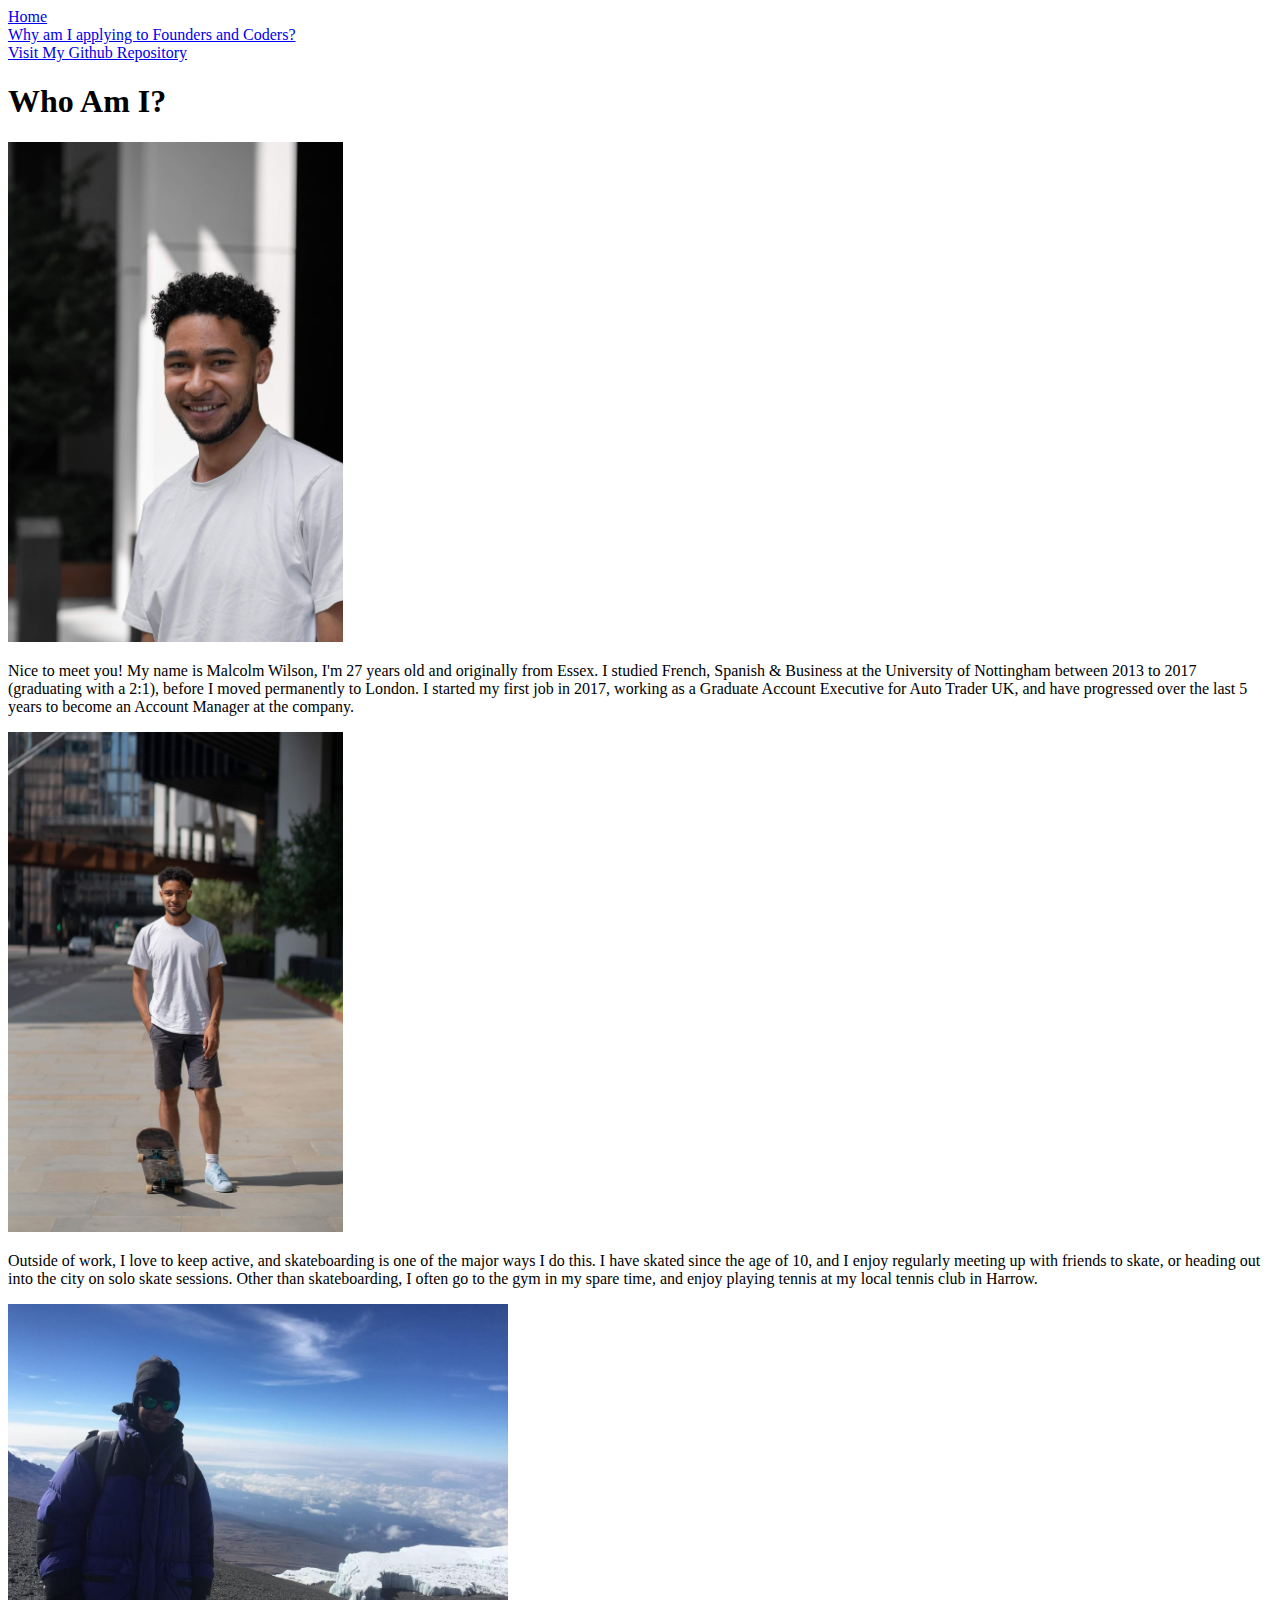
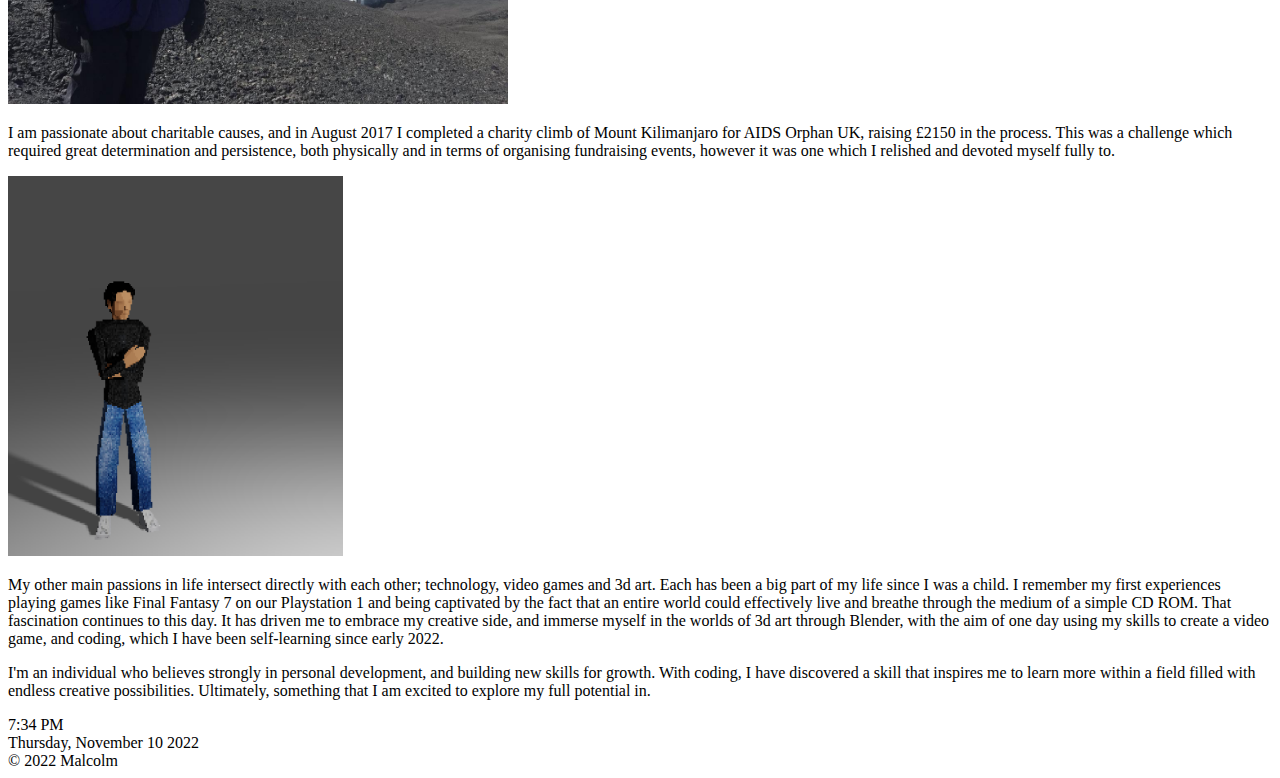
==== about-me.html @ 9d695d91 "Added about-me & why-founders pages to main" ====
<!DOCTYPE html>
<html lang="en">
<head>
    <meta charset="utf-8">
    <meta name="viewport" content="width=device-width, initial-scale=1">
    <title>About Me</title>
    <link rel="stylesheet" href="styles.css">
    <link rel="icon" href="favicon.ico">
    <script src="scripts.js" defer></script>
    <meta name="description" content="Acid Drop is a site dedicated to my hobby of skateboarding">
</head>
</html>


<body>

<header>
<nav class="navigation">
  <li class="navlink"><a href="index.html">Home</a></li>
  <li class="navlink"><a href="why-founders-coders.html">Why am I applying to Founders and Coders?</a></li>
  <li class="navlink"><a href="https://github.com/malcolmwilson8">Visit My Github Repository</a></li>
  <div class="navmenubutton" id="responsivemenu"></div>
</nav>
</header>

<section class="text">

<h1>Who Am I?</h1>

<div class="abtmeimages">
<img class="profilepic" src="profilepic.jpeg" width="335" height="500"></img>
</div>

<p>
Nice to meet you! My name is Malcolm Wilson, I'm 27 years old and originally from Essex. I studied French, Spanish & Business at the University of Nottingham
between 2013 to 2017 (graduating with a 2:1), before I moved permanently to London. I started my first job in 2017, working as a
Graduate Account Executive for Auto Trader UK, and have progressed over the last 5 years to become an Account Manager at the company.
</p>

<div class="abtmeimages">
<img class="profilepic" src="profilepic2.jpeg" width="335" height="500"></img>
</div>

<p>
Outside of work, I love to keep active, and skateboarding is one of the major ways I do this. I have skated since the age of 10, and I enjoy
regularly meeting up with friends to skate, or heading out into the city on solo skate sessions. Other than skateboarding, I often go to the 
gym in my spare time, and enjoy playing tennis at my local tennis club in Harrow.
</p>

<div class="abtmeimages">
<img class="profilepic" src="kilimanjaro1.jpg" width="500" height="400"></img>
</div>

<p>
I am passionate about charitable causes, and in August 2017 I completed a charity climb of Mount Kilimanjaro for AIDS Orphan UK, raising £2150
in the process. This was a challenge which required great determination and persistence, both physically and in terms of organising fundraising
events, however it was one which I relished and devoted myself fully to.
</p>

<div class="abtmeimages">
<img class="profilepic" src="3d.png" width="335" height="380"></img>
</div>

<p>
My other main passions in life intersect directly with each other; technology, video games and 3d art. Each has been a big part of my life since 
I was a child. I remember my first experiences playing games like Final Fantasy 7 on our Playstation 1 and being captivated by the fact that an 
entire world could effectively live and breathe through the medium of a simple CD ROM. That fascination continues to this day. It has driven me to 
embrace my creative side, and immerse myself in the worlds of 3d art through Blender, with the aim of one day using my skills to create a video game, 
and coding, which I have been self-learning since early 2022.
</p>

<p>
I'm an individual who believes strongly in personal development, and building new skills for growth. With coding, I have discovered a skill  
that inspires me to learn more within a field filled with endless creative possibilities. Ultimately, something that I am excited to explore my full potential in.
</p>

</section>

<!-- <header>
    <nav>
      <div class="nav-links">
        <ul>
          <li><a href="index.html">Home</a></li>
          <li><a href="about.html">About</a></li>
          <li><a href="https://www.youtube.com/watch?v=hl5WGykWWUc">Click to watch a cool skate video</a></li>
        </ul>
      </div>
    </nav>
  </header> -->

<footer>
    <time class="datentime">
        <div class="datetime">
          <div class="time">7:34 PM </div>
          <div class="date">Thursday, November 10 2022</div>
    </time>
    © 2022 Malcolm
</footer>

</body>
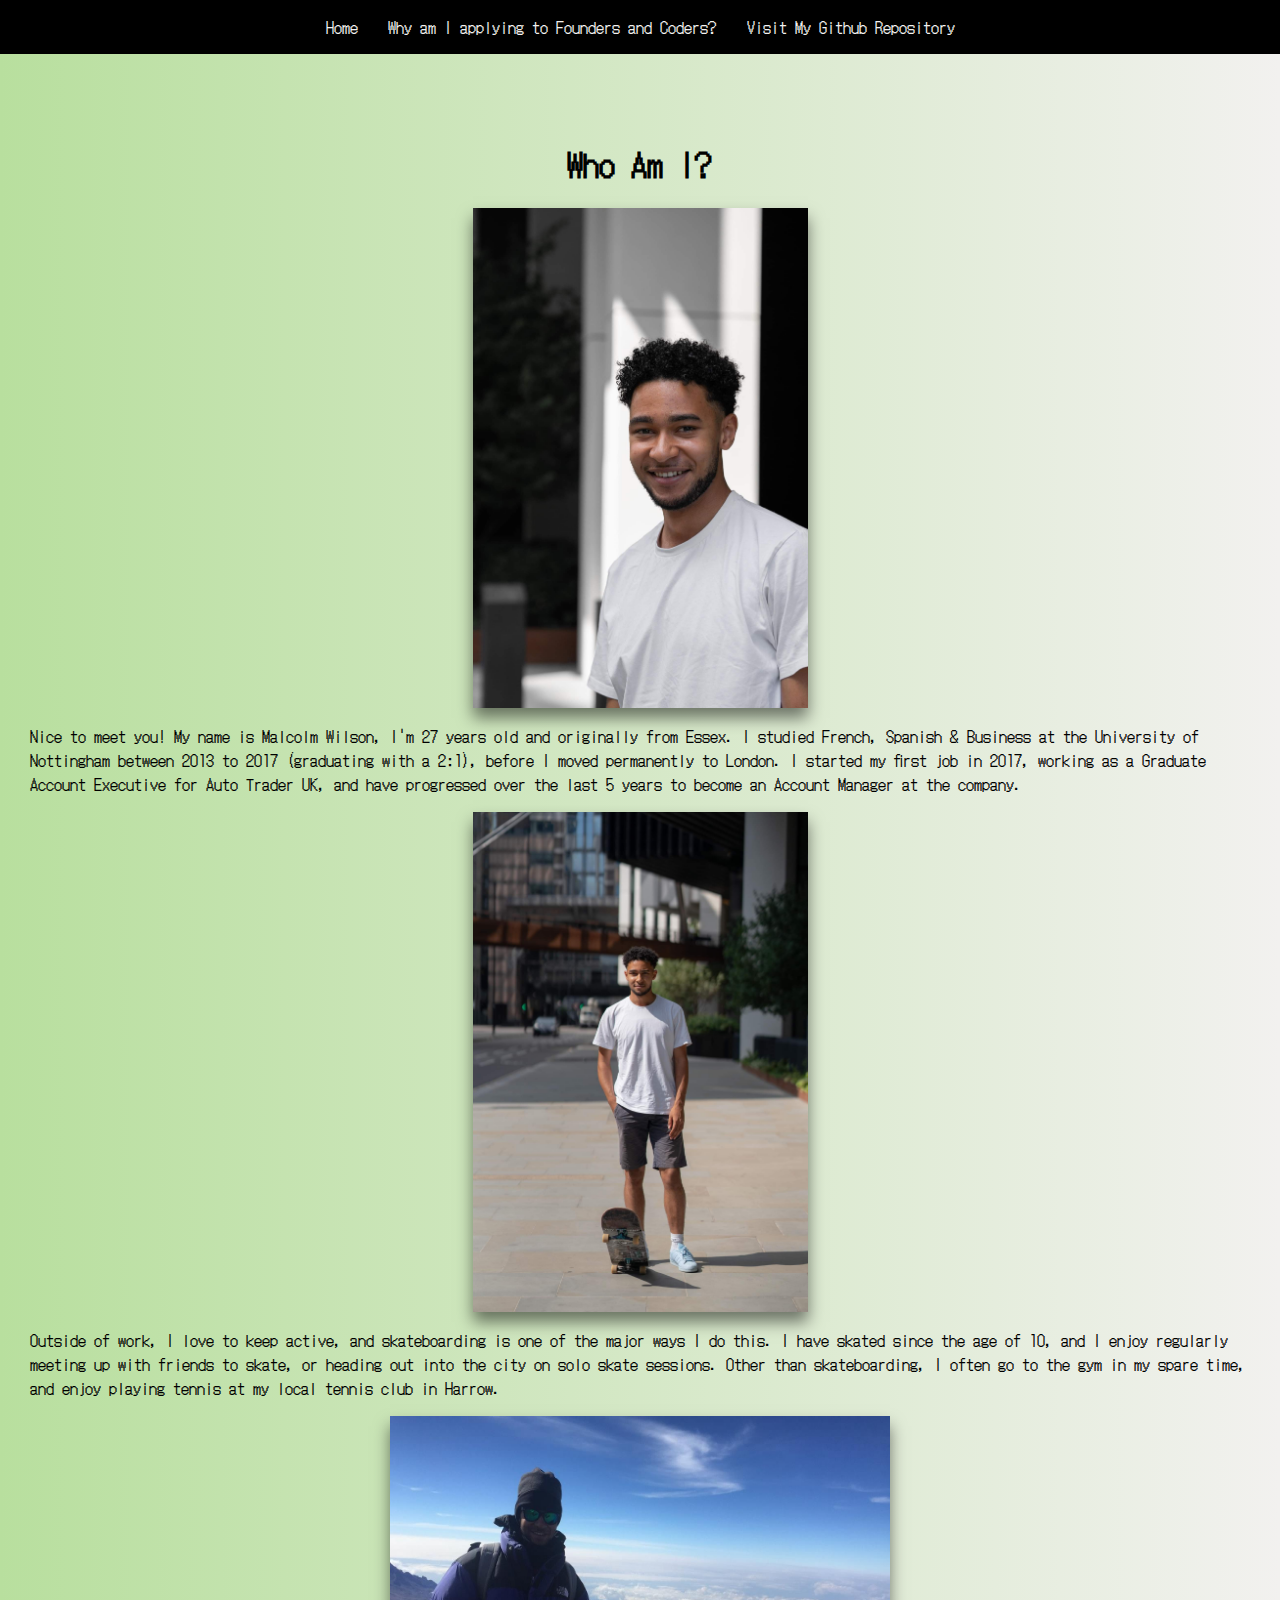
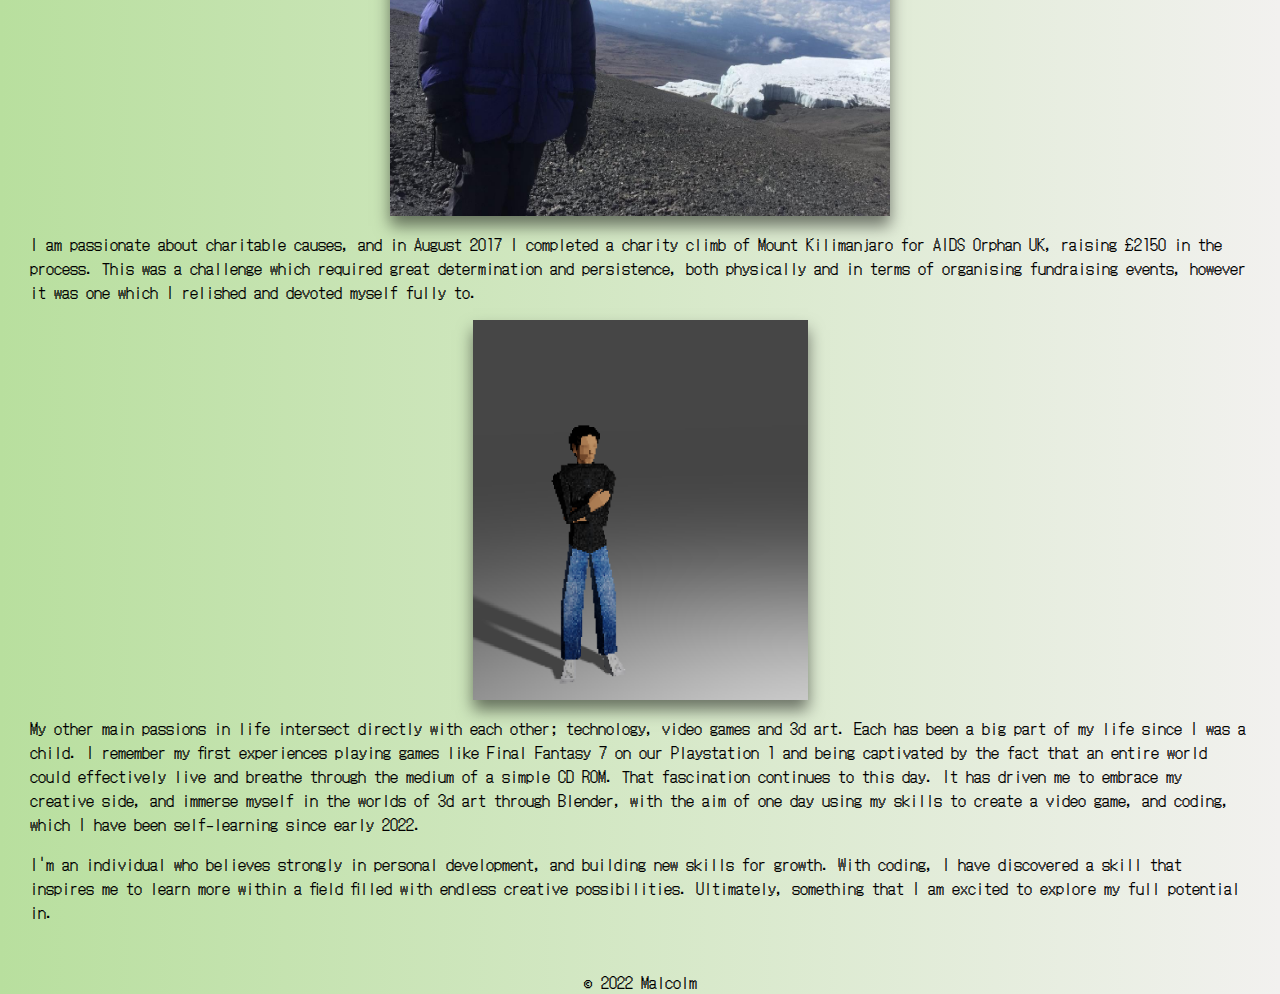
==== commit 1adeee4f: "Added about me & why founders files to main repo" ====
--- a/about-me.html
+++ b/about-me.html
@@ -76,24 +76,7 @@
 
 </section>
 
-<!-- <header>
-    <nav>
-      <div class="nav-links">
-        <ul>
-          <li><a href="index.html">Home</a></li>
-          <li><a href="about.html">About</a></li>
-          <li><a href="https://www.youtube.com/watch?v=hl5WGykWWUc">Click to watch a cool skate video</a></li>
-        </ul>
-      </div>
-    </nav>
-  </header> -->
-
 <footer>
-    <time class="datentime">
-        <div class="datetime">
-          <div class="time">7:34 PM </div>
-          <div class="date">Thursday, November 10 2022</div>
-    </time>
     © 2022 Malcolm
 </footer>
 
--- a/styles.css
+++ b/styles.css
@@ -0,0 +1,155 @@
+@import url('https://fonts.googleapis.com/css2?family=DotGothic16&display=swap');
+
+html{
+    background: linear-gradient(to right, #b8df9e,#f2f1ef);
+    font-family: DotGothic16;
+}
+
+div.abtmeimages{
+    display: flex;
+    justify-content: center;
+}
+
+.profilepic{
+    box-shadow: 0 10px 15px rgba(0, 0, 0, 0.5);
+}
+
+.navigation{
+    background: #000000;
+    display: flex;
+    width: 100%;
+    height: fit-content;
+    justify-content: center;
+    position: fixed;
+    top: 0;
+    list-style-type: none;
+    margin-bottom: 10%;
+    padding: 0;
+    z-index: 1;
+}
+
+.navlink a{
+    text-decoration: none;
+    color: #f2f1ef;
+    display: flex;
+    justify-content: center;
+    align-items: center;
+    margin: 15px;
+    text-decoration: none;
+}
+
+section{
+    padding: 30px;
+    margin-top: 5%;
+}
+
+body{
+    margin: 0;
+    max-width: 100%;
+    height: 100vh;
+    
+}
+
+footer{
+    text-align: center;
+}
+
+h1{
+    padding-top: 25px;
+    text-align: center;
+    font-size: xx-large;
+}
+
+h2{
+    padding-top: 35px;
+    text-align: center;
+    font-size:x-large;
+}
+
+h3{
+    text-align: center;
+}
+
+
+.spinner-container{
+    perspective: 900px;
+    transform-origin: 50% 50% -500px;
+    transition: 1s
+}
+
+li{
+    list-style: none;
+    text-align: center;
+    display: block;
+}
+.spinner{
+    transform-style: preserve-3d;
+    height: 500px;
+    transform-origin: 50% 50% -500px;
+    transition: 1s;
+    display: flex;
+    justify-content: center;
+}
+
+.spinner-img{
+    height: 400px;
+    width: 450px;
+    margin: 5%;
+    position: absolute;
+    transform-origin: 50% 50% -500px;
+    outline: 2px solid;
+}
+
+.info-holder{
+    display: flex;
+    justify-content: center;
+    padding-top: 5%;
+    font-size: 20px;
+    text-align: center;
+}
+.projects-links{
+    margin-top: 5%;
+}
+
+.spinner-holder{
+    display: flex;
+    justify-content: center;
+    padding: 2px 40px;
+}
+
+.spinner img:nth-child(1){transform: rotateY(-0deg)}
+.spinner img:nth-child(2){transform: rotateY(-60deg)}
+.spinner img:nth-child(3){transform: rotateY(-120deg)}
+.spinner img:nth-child(4){transform: rotateY(-180deg)}
+.spinner img:nth-child(5){transform: rotateY(-240deg)}
+.spinner img:nth-child(6){transform: rotateY(-300deg)}
+
+.spinner-container ~ span{
+    text-decoration: none;
+    color: black;
+    position: relative;
+    display: inline-block;
+    font-size: 3rem;
+    transition: 0.4s;
+    margin: 5px
+}
+
+.spinner-container ~ span:hover{
+    cursor: pointer;
+}
+
+@media screen and (max-width: 1000px) {
+    .p {
+        flex-direction: column;
+    }
+    .navigation{
+        display: flex;
+        position: fixed;
+        margin: 0;
+        top: 0;
+        padding: 0;
+        width: 100%;
+        position: absolute;
+    }
+    
+}
